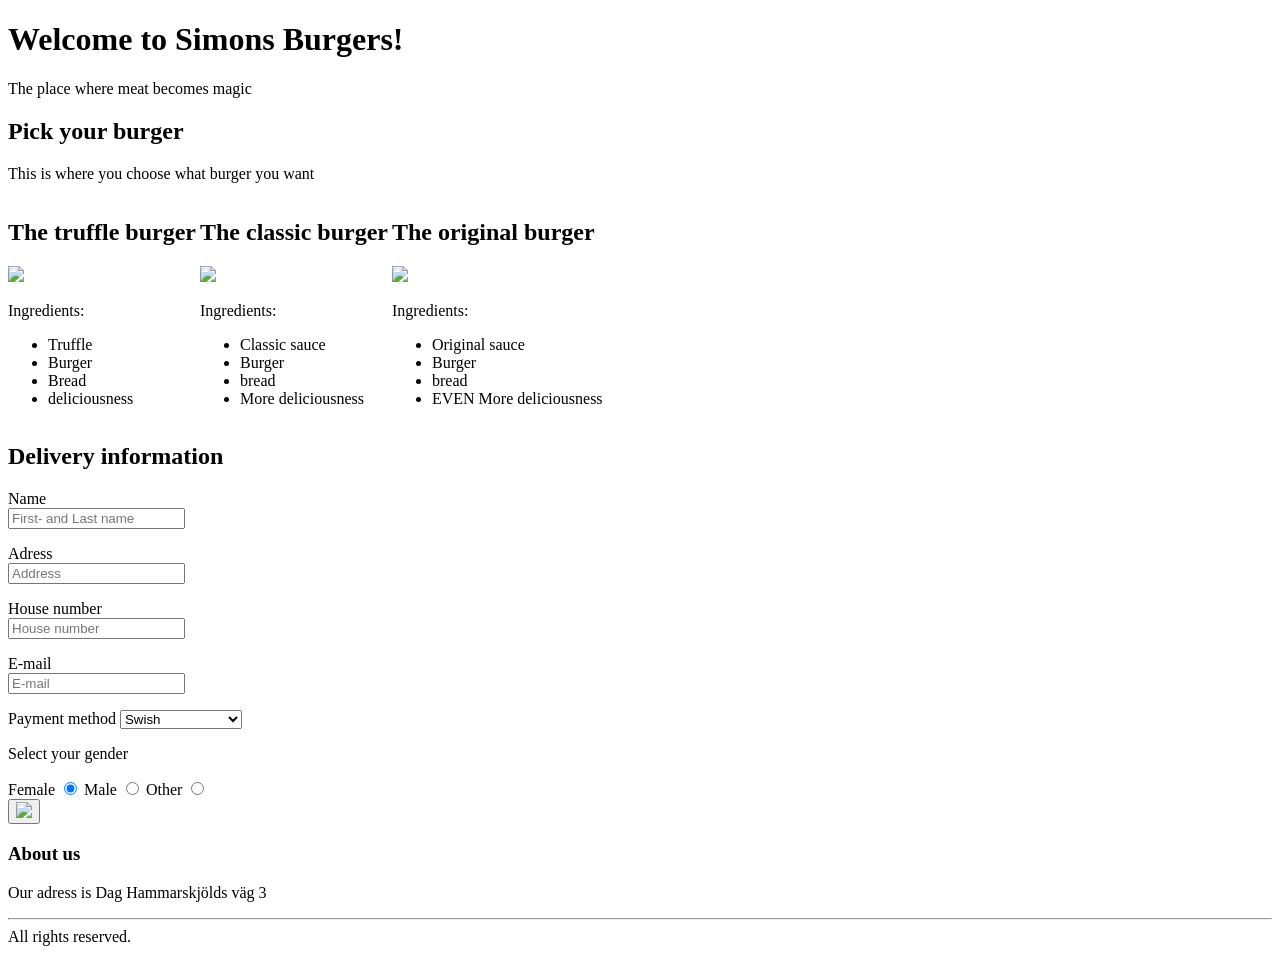
==== index.html @ 6d1e4524 "Burger Webpage" ====
<!DOCTYPE HTML>
<html lang="en">
   <head>
       <title>Simons burgers</title>
       <meta charset="utf-8"/>
   </head>
   <body>
    <header>
        <h1>Welcome to Simons Burgers!</h1>
    </header>
    <p>The place where meat becomes magic</p>
    <main>
        <section>
            <h2>Pick your burger</h2>
            <p>This is where you choose what burger you want </p>
        </section>
        <section>
            <div style="display: inline-block">
            <h2>
                The truffle burger
            </h2>
            <img src="https://encrypted-tbn0.gstatic.com/images?q=tbn:ANd9GcQnuPRB_5nWiaEDfT8PwiScYJdDFlN-3BPs83OM6xx8vA&s=10" style="width: 200px">
            <p>Ingredients:
                <ul>
                    <li>Truffle</li>
                    <li>Burger</li>
                    <li>Bread</li>
                    <li>deliciousness</li>
                </ul>
            </p>
            </div>
            <div style="display: inline-block">
                <h2>
                    The classic burger
                </h2>
                <img src="https://encrypted-tbn0.gstatic.com/images?q=tbn:ANd9GcQ3hr9tMhazl3bCh0bJHJZcQ5GgFgy9e0IsC0thFYq8eQ&s=10" style="width: 200px">
                <p>
                    Ingredients:
                    <ul>
                        <li>Classic sauce</li>
                        <li>Burger</li>
                        <li>bread</li>
                        <li>More deliciousness</li>
                    </ul>
                </p>
            </div>
             <div style="display: inline-block">
                <h2>
                    The original burger
                </h2>
                <img src="https://encrypted-tbn0.gstatic.com/images?q=tbn:ANd9GcRqE8LLP5p-grR63ABa5MVuHRdDRl8vu3z3sD8_NSSqFQ&s=10" style="width: 200px">
                <p>
                    Ingredients:
                    <ul>
                        <li>Original sauce</li>
                        <li>Burger</li>
                        <li>bread</li>
                        <li>EVEN More deliciousness</li>
                    </ul>
                </p>
            </div>
       
        </section>
        <section>
            <h2>
                Delivery information
            </h2>
            <form>
                <p>
                    <label for="firstlastname">Name</label><br>
                    <input type="text" id="firstlastname" name="name" required="required" placeholder="First- and Last name">
                </p>
                <p>
                    <label for="address">Adress</label><br>
                    <input type="text" id="address" name="ad" required="required" placeholder="Address">
                </p>
                <p>
                    <label for="Housenumber">House number</label><br>
                    <input type="number" id="housenumber" name="hn" required="required" placeholder="House number">
                </p>
                 <p>
                    <label for="email">E-mail</label><br>
                    <input type="text" id="email" name="mail" required="required" placeholder="E-mail">
                 </p>
                 <p>
                    <label for="payment">Payment method</label><be>
                    <select id="payment" name="pay">
                        <option>Swish</option>
                        <option>Cash</option>
                        <option>Card</option>
                        <option>Doing the dishes</option>
                    </select>
                 </p>
            <p>
                Select your gender
            </p>
            <label for="female">Female</label>
                <input type="radio" checked="checked" id="female" name="gender" required="required">
            <label for="male">Male</label>
                <input type="radio" id="male" name="gender" required="required">
            <label for="other">Other</label>
                <input type="radio" id="other" name="gender" required="required">

    </form>
    <button type="submit">
        <img src="https://encrypted-tbn0.gstatic.com/images?q=tbn:ANd9GcQpJAtgogXvF-W29_azLr5gDjgfnvlgiRhfOGkZu_7SEg&s=10" style="width:130px" style="height: 130px">
    </button>
        </section>
        <section>
            <h3>About us</h3>
            <p>Our adress is Dag Hammarskjölds väg 3</p>
        </section>
    </main>
    <footer>
        <hr>
        All rights reserved.
    </footer>
   </body>
</html>
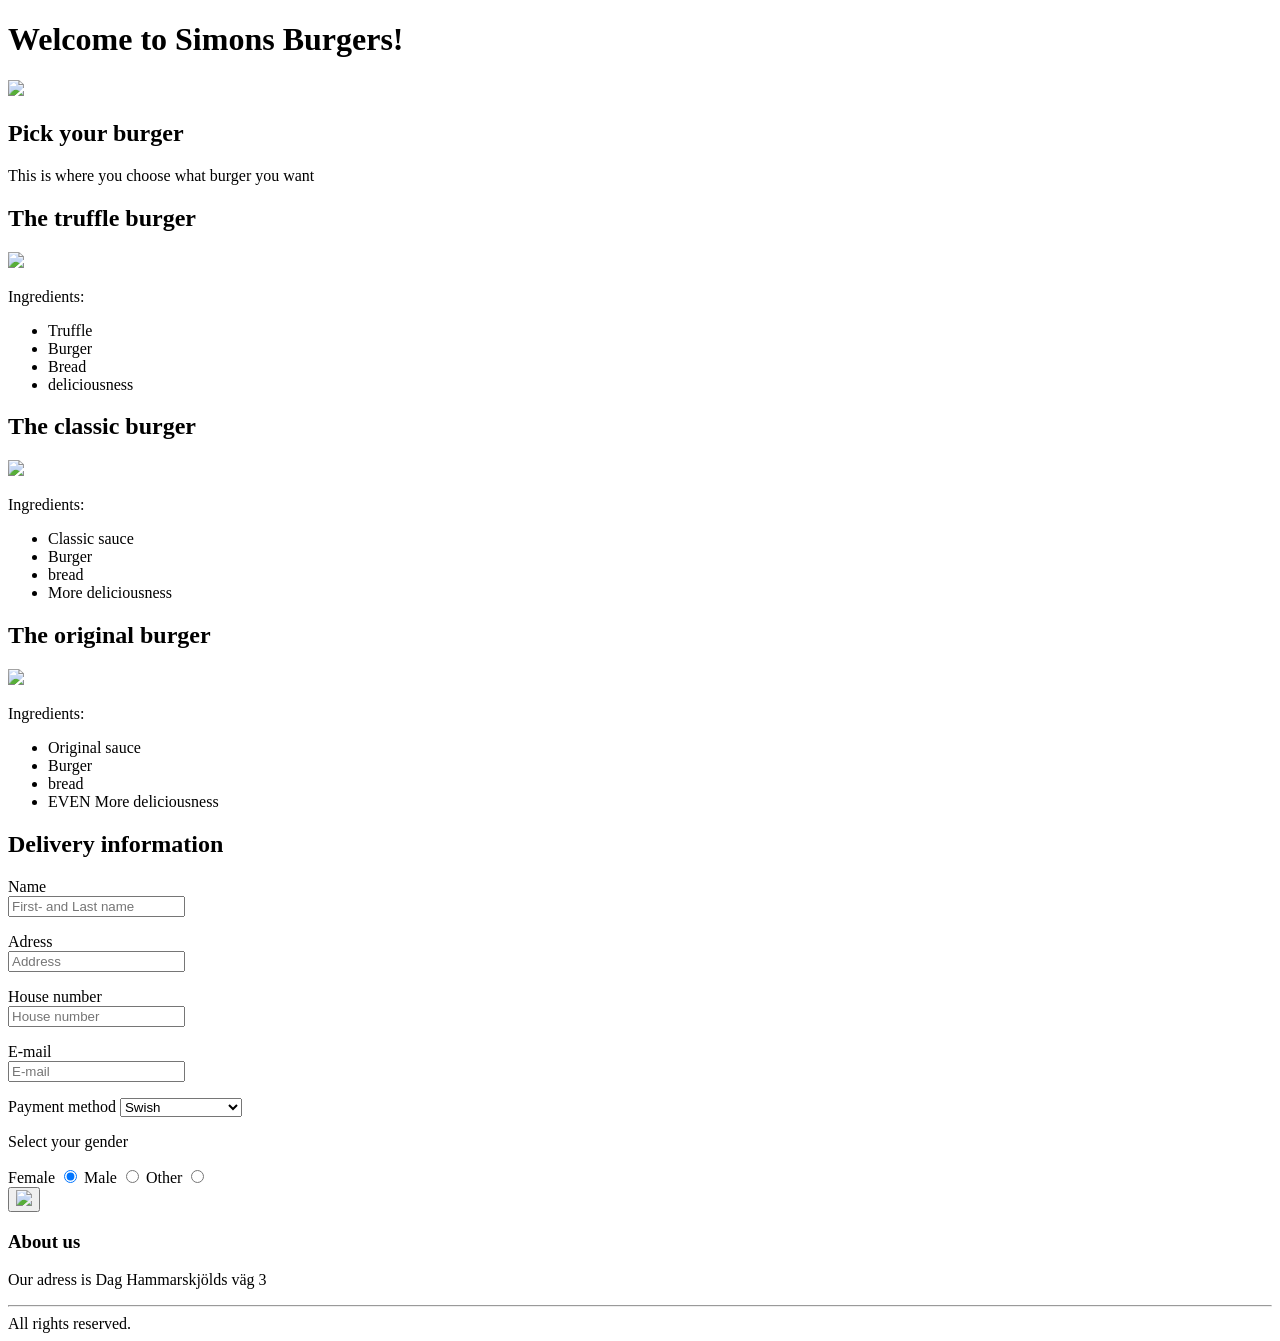
==== commit b9ce7e1d: "labb III" ====
--- a/index.html
+++ b/index.html
@@ -1,67 +1,68 @@
 <!DOCTYPE HTML>
 <html lang="en">
    <head>
+    <link rel="stylesheet" href="/css/style.css"/>
        <title>Simons burgers</title>
        <meta charset="utf-8"/>
    </head>
    <body>
     <header>
         <h1>Welcome to Simons Burgers!</h1>
+        <img src="https://cdn.jwplayer.com/v2/media/UE3wsRB7/thumbnails/sAfXooUi.jpg?width=1280" id="header-image">
     </header>
-    <p>The place where meat becomes magic</p>
     <main>
         <section>
             <h2>Pick your burger</h2>
             <p>This is where you choose what burger you want </p>
         </section>
-        <section>
-            <div style="display: inline-block">
+        <section id="burgers">
+            <div id="truffle-burger">
             <h2>
                 The truffle burger
             </h2>
-            <img src="https://encrypted-tbn0.gstatic.com/images?q=tbn:ANd9GcQnuPRB_5nWiaEDfT8PwiScYJdDFlN-3BPs83OM6xx8vA&s=10" style="width: 200px">
+            <img src="https://encrypted-tbn0.gstatic.com/images?q=tbn:ANd9GcQnuPRB_5nWiaEDfT8PwiScYJdDFlN-3BPs83OM6xx8vA&s=10" style="width: 200px" style="height: 200px">
             <p>Ingredients:
                 <ul>
-                    <li>Truffle</li>
-                    <li>Burger</li>
-                    <li>Bread</li>
-                    <li>deliciousness</li>
+                    <li><span class="highlight-ingredients">Truffle</span></li>
+                    <li><span class="highlight-ingredients">Burger </span></li>
+                    <li><span class="highlight-ingredients">Bread</span></li>
+                    <li><span class="highlight-ingredients">deliciousness</span></li>
                 </ul>
             </p>
             </div>
-            <div style="display: inline-block">
+            <div id="classic-burger">
                 <h2>
                     The classic burger
                 </h2>
-                <img src="https://encrypted-tbn0.gstatic.com/images?q=tbn:ANd9GcQ3hr9tMhazl3bCh0bJHJZcQ5GgFgy9e0IsC0thFYq8eQ&s=10" style="width: 200px">
+                <img src="https://encrypted-tbn0.gstatic.com/images?q=tbn:ANd9GcQ3hr9tMhazl3bCh0bJHJZcQ5GgFgy9e0IsC0thFYq8eQ&s=10" style="width: 200px" style="height: 200px">
                 <p>
                     Ingredients:
                     <ul>
-                        <li>Classic sauce</li>
-                        <li>Burger</li>
-                        <li>bread</li>
-                        <li>More deliciousness</li>
+                        <li><span class="highlight-ingredients">Classic sauce</span></li>
+                        <li><span class="highlight-ingredients">Burger</span></li>
+                        <li><span class="highlight-ingredients">bread</span></li>
+                        <li><span class="highlight-ingredients">More deliciousness</span></li>
                     </ul>
                 </p>
             </div>
-             <div style="display: inline-block">
+             <div id="original-burger">
                 <h2>
                     The original burger
                 </h2>
-                <img src="https://encrypted-tbn0.gstatic.com/images?q=tbn:ANd9GcRqE8LLP5p-grR63ABa5MVuHRdDRl8vu3z3sD8_NSSqFQ&s=10" style="width: 200px">
+                <img src="https://encrypted-tbn0.gstatic.com/images?q=tbn:ANd9GcRqE8LLP5p-grR63ABa5MVuHRdDRl8vu3z3sD8_NSSqFQ&s=10" style="width: 200px" style="height: 200px">
                 <p>
                     Ingredients:
                     <ul>
-                        <li>Original sauce</li>
-                        <li>Burger</li>
-                        <li>bread</li>
-                        <li>EVEN More deliciousness</li>
+                        <li><span class="highlight-ingredients">Original sauce</span></li>
+                        <li><span class="highlight-ingredients">Burger</span></li>
+                        <li><span class="highlight-ingredients">bread</span></li>
+                        <li><span class="highlight-ingredients">EVEN More deliciousness</span></li>
                     </ul>
                 </p>
             </div>
        
         </section>
-        <section>
+        <section id="delivery-information">
             <h2>
                 Delivery information
             </h2>
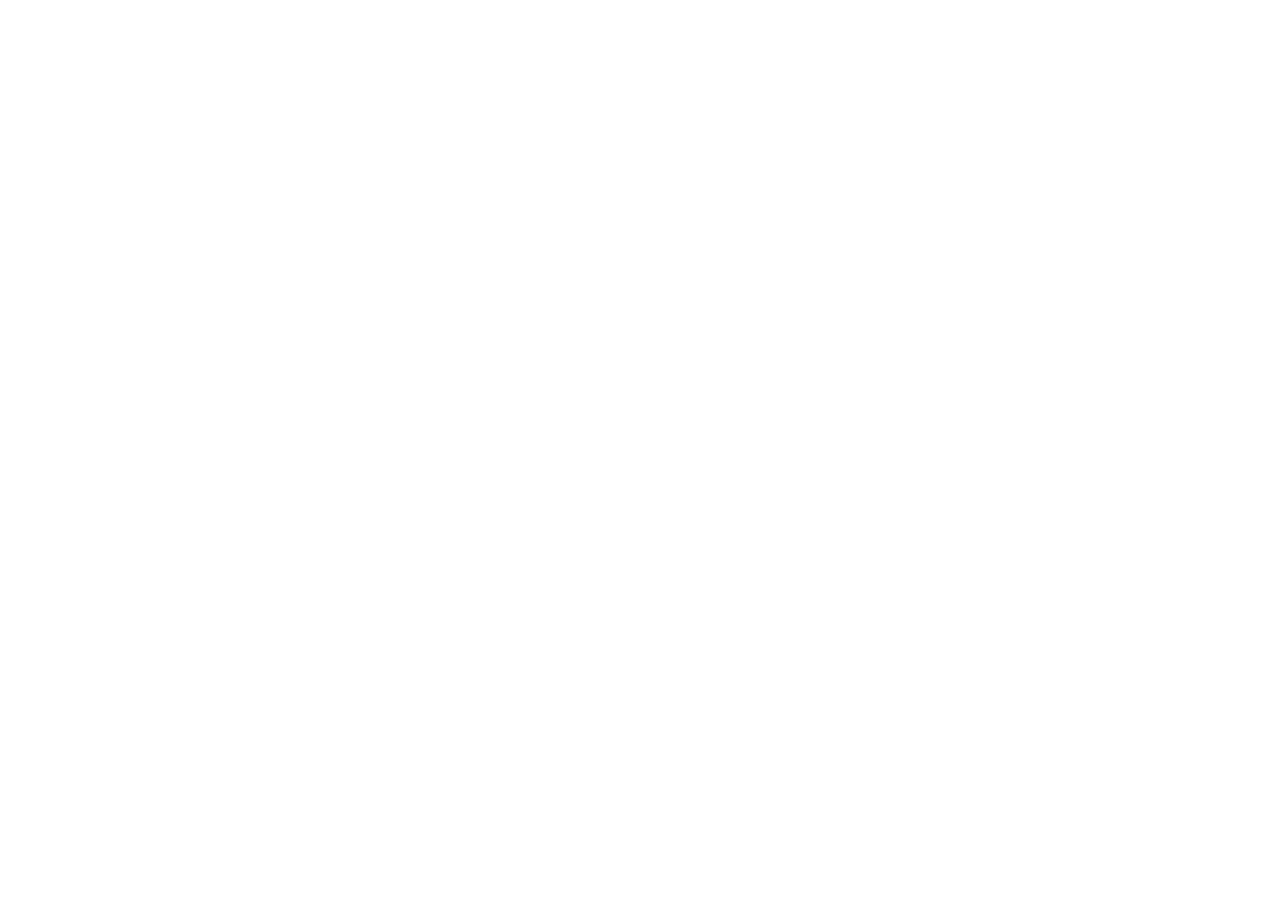
==== commit 6d53594b: "labb 4" ====
--- a/index.html
+++ b/index.html
@@ -1,120 +1,13 @@
-<!DOCTYPE HTML>
+<!DOCTYPE html>
 <html lang="en">
-   <head>
-    <link rel="stylesheet" href="/css/style.css"/>
-       <title>Simons burgers</title>
-       <meta charset="utf-8"/>
-   </head>
-   <body>
-    <header>
-        <h1>Welcome to Simons Burgers!</h1>
-        <img src="https://cdn.jwplayer.com/v2/media/UE3wsRB7/thumbnails/sAfXooUi.jpg?width=1280" id="header-image">
-    </header>
-    <main>
-        <section>
-            <h2>Pick your burger</h2>
-            <p>This is where you choose what burger you want </p>
-        </section>
-        <section id="burgers">
-            <div id="truffle-burger">
-            <h2>
-                The truffle burger
-            </h2>
-            <img src="https://encrypted-tbn0.gstatic.com/images?q=tbn:ANd9GcQnuPRB_5nWiaEDfT8PwiScYJdDFlN-3BPs83OM6xx8vA&s=10" style="width: 200px" style="height: 200px">
-            <p>Ingredients:
-                <ul>
-                    <li><span class="highlight-ingredients">Truffle</span></li>
-                    <li><span class="highlight-ingredients">Burger </span></li>
-                    <li><span class="highlight-ingredients">Bread</span></li>
-                    <li><span class="highlight-ingredients">deliciousness</span></li>
-                </ul>
-            </p>
-            </div>
-            <div id="classic-burger">
-                <h2>
-                    The classic burger
-                </h2>
-                <img src="https://encrypted-tbn0.gstatic.com/images?q=tbn:ANd9GcQ3hr9tMhazl3bCh0bJHJZcQ5GgFgy9e0IsC0thFYq8eQ&s=10" style="width: 200px" style="height: 200px">
-                <p>
-                    Ingredients:
-                    <ul>
-                        <li><span class="highlight-ingredients">Classic sauce</span></li>
-                        <li><span class="highlight-ingredients">Burger</span></li>
-                        <li><span class="highlight-ingredients">bread</span></li>
-                        <li><span class="highlight-ingredients">More deliciousness</span></li>
-                    </ul>
-                </p>
-            </div>
-             <div id="original-burger">
-                <h2>
-                    The original burger
-                </h2>
-                <img src="https://encrypted-tbn0.gstatic.com/images?q=tbn:ANd9GcRqE8LLP5p-grR63ABa5MVuHRdDRl8vu3z3sD8_NSSqFQ&s=10" style="width: 200px" style="height: 200px">
-                <p>
-                    Ingredients:
-                    <ul>
-                        <li><span class="highlight-ingredients">Original sauce</span></li>
-                        <li><span class="highlight-ingredients">Burger</span></li>
-                        <li><span class="highlight-ingredients">bread</span></li>
-                        <li><span class="highlight-ingredients">EVEN More deliciousness</span></li>
-                    </ul>
-                </p>
-            </div>
-       
-        </section>
-        <section id="delivery-information">
-            <h2>
-                Delivery information
-            </h2>
-            <form>
-                <p>
-                    <label for="firstlastname">Name</label><br>
-                    <input type="text" id="firstlastname" name="name" required="required" placeholder="First- and Last name">
-                </p>
-                <p>
-                    <label for="address">Adress</label><br>
-                    <input type="text" id="address" name="ad" required="required" placeholder="Address">
-                </p>
-                <p>
-                    <label for="Housenumber">House number</label><br>
-                    <input type="number" id="housenumber" name="hn" required="required" placeholder="House number">
-                </p>
-                 <p>
-                    <label for="email">E-mail</label><br>
-                    <input type="text" id="email" name="mail" required="required" placeholder="E-mail">
-                 </p>
-                 <p>
-                    <label for="payment">Payment method</label><be>
-                    <select id="payment" name="pay">
-                        <option>Swish</option>
-                        <option>Cash</option>
-                        <option>Card</option>
-                        <option>Doing the dishes</option>
-                    </select>
-                 </p>
-            <p>
-                Select your gender
-            </p>
-            <label for="female">Female</label>
-                <input type="radio" checked="checked" id="female" name="gender" required="required">
-            <label for="male">Male</label>
-                <input type="radio" id="male" name="gender" required="required">
-            <label for="other">Other</label>
-                <input type="radio" id="other" name="gender" required="required">
-
-    </form>
-    <button type="submit">
-        <img src="https://encrypted-tbn0.gstatic.com/images?q=tbn:ANd9GcQpJAtgogXvF-W29_azLr5gDjgfnvlgiRhfOGkZu_7SEg&s=10" style="width:130px" style="height: 130px">
-    </button>
-        </section>
-        <section>
-            <h3>About us</h3>
-            <p>Our adress is Dag Hammarskjölds väg 3</p>
-        </section>
-    </main>
-    <footer>
-        <hr>
-        All rights reserved.
-    </footer>
-   </body>
+  <head>
+    <meta charset="UTF-8">
+    <link rel="icon" href="/favicon.ico">
+    <meta name="viewport" content="width=device-width, initial-scale=1.0">
+    <title>Burgers</title>
+  </head>
+  <body>
+    <div id="app"></div>
+    <script type="module" src="/src/main.js"></script>
+  </body>
 </html>
